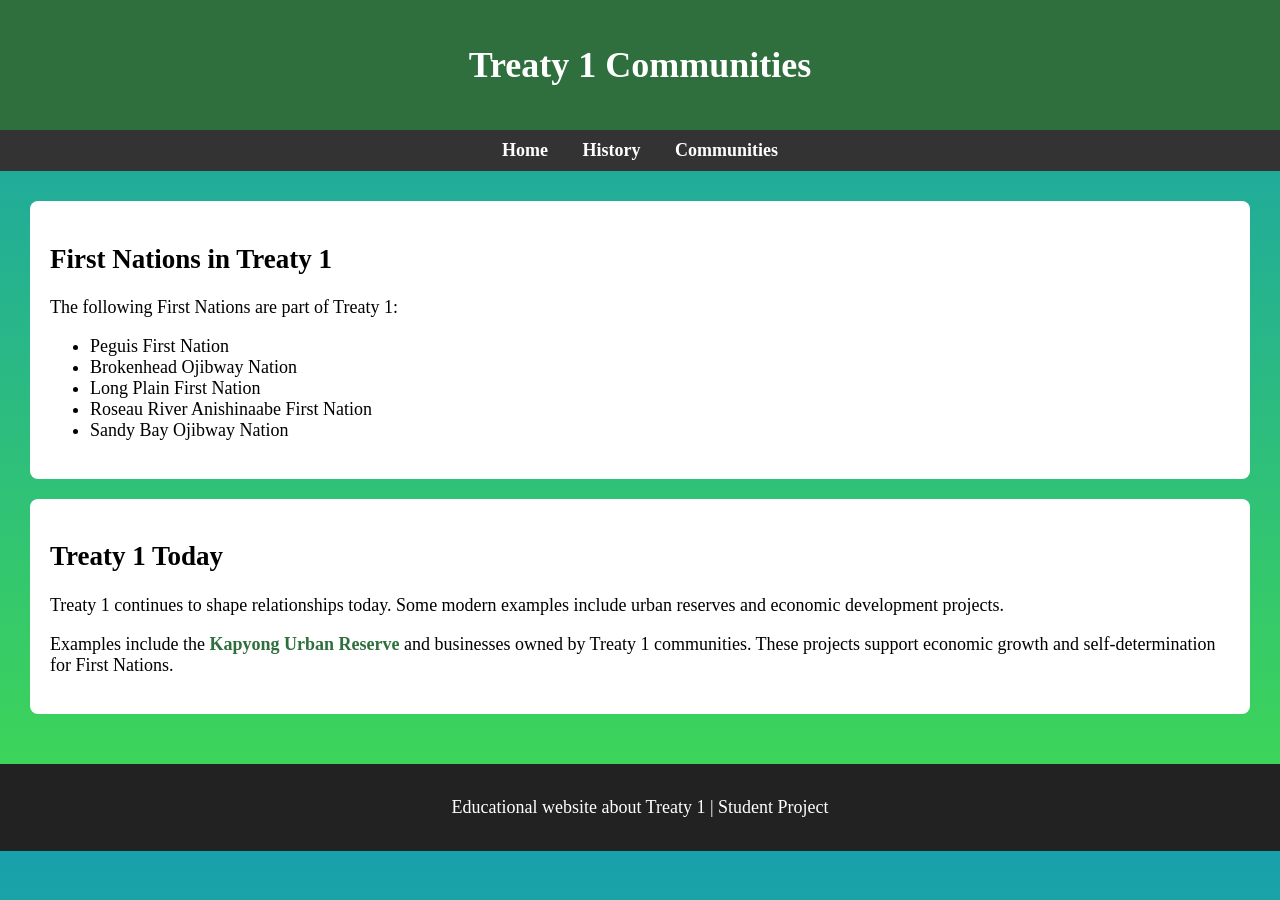
==== communities.html @ 44512adf "initial commit" ====
<!doctype html>
<html lang="en">
  <head>
    <meta charset="UTF-8" />
    <title>Treaty 1 Communities</title>
    <link rel="stylesheet" href="style.css" />
    <style>
      body {
        font-family: "Georgia", serif;
        font-size: 18px;
      }
    </style>
  </head>

  <body>
    <header>
      <h1>Treaty 1 Communities</h1>
    </header>

    <nav>
      <ul>
        <li><a href="index.html">Home</a></li>
        <li><a href="history.html">History</a></li>
        <li><a href="communities.html">Communities</a></li>
      </ul>
    </nav>

    <main>
      <section>
        <div class="content-box">
          <h2>First Nations in Treaty 1</h2>

          <p>The following First Nations are part of Treaty 1:</p>

          <ul>
            <li>Peguis First Nation</li>
            <li>Brokenhead Ojibway Nation</li>
            <li>Long Plain First Nation</li>
            <li>Roseau River Anishinaabe First Nation</li>
            <li>Sandy Bay Ojibway Nation</li>
          </ul>
        </div>

        <div class="content-box">
          <h2>Treaty 1 Today</h2>

          <p>
            Treaty 1 continues to shape relationships today. Some modern
            examples include urban reserves and economic development projects.
          </p>

          <p>
            Examples include the
            <span class="highlight">Kapyong Urban Reserve</span>
            and businesses owned by Treaty 1 communities. These projects support
            economic growth and self-determination for First Nations.
          </p>
        </div>
      </section>
    </main>

    <footer>
      <p>Educational website about Treaty 1 | Student Project</p>
    </footer>
  </body>
</html>
---- style.css ----
body {
  font-family: Arial, sans-serif;
  margin: 0;
  background: linear-gradient(to bottom, rgb(24, 160, 172), rgb(65, 218, 80));
}

header {
  background-color: #2f6f3e;
  color: white;
  text-align: center;
  padding: 20px;
}

nav ul {
  list-style: none;
  margin: 0;
  padding: 10px;
  background: #333;
  text-align: center;
}

nav li {
  display: inline;
  margin: 15px;
}

nav a {
  color: white;
  text-decoration: none;
  font-weight: bold;
}

nav a:hover {
  color: #51e66a;
}

main {
  padding: 30px;
}

.content-box {
  background: rgb(255, 255, 255);
  padding: 20px;
  margin-bottom: 20px;
  border-radius: 8px;
  font-family: "Georgia", serif;
  font-size: 18px;
}

.highlight {
  color: #2f6f3e;
  font-weight: bold;
}

footer {
  background: #222;
  color: white;
  text-align: center;
  padding: 15px;
}
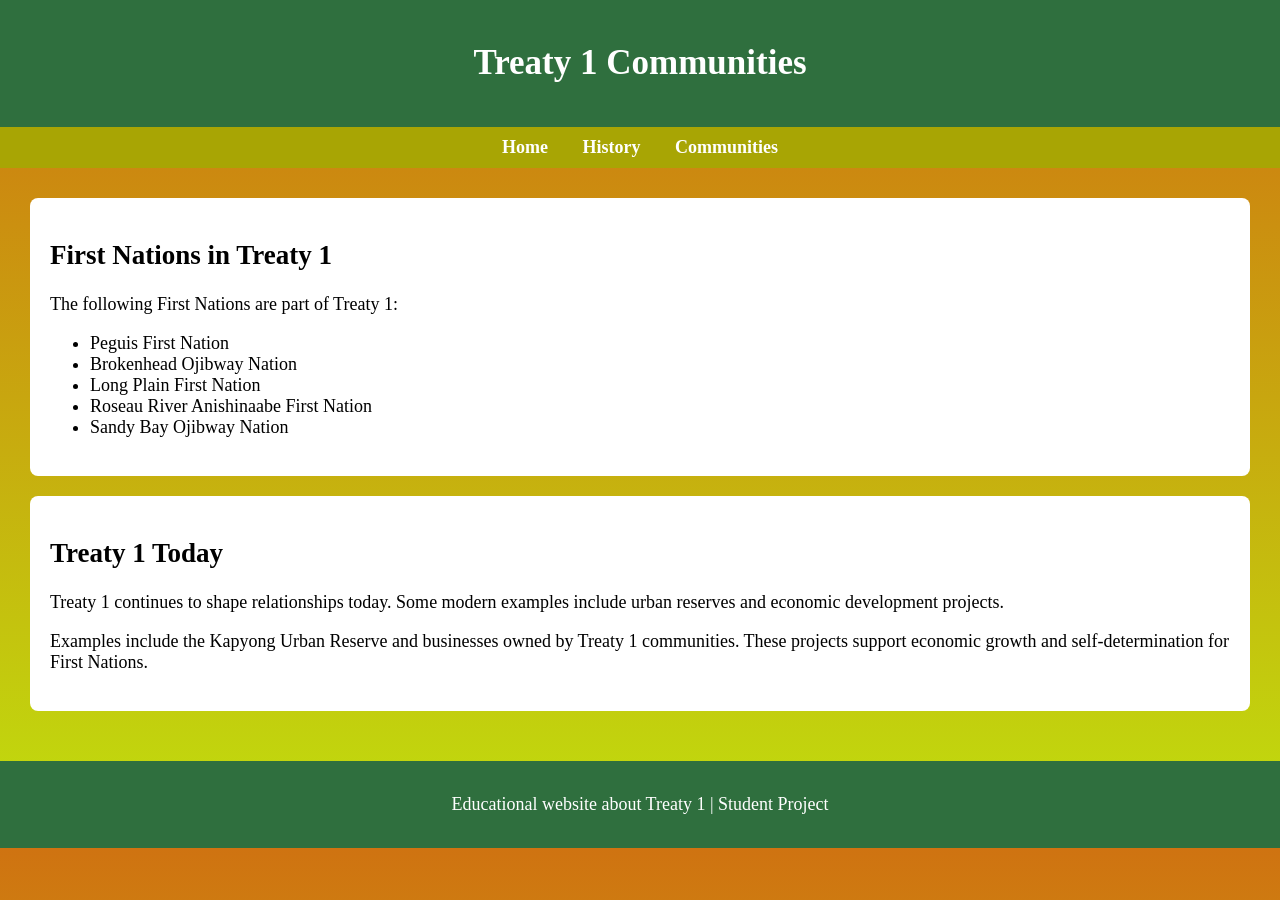
==== commit 963e91bf: "made changes in all webpages" ====
--- a/communities.html
+++ b/communities.html
@@ -1,4 +1,4 @@
-<!doctype html>
+<!DOCTYPE html>
 <html lang="en">
   <head>
     <meta charset="UTF-8" />
--- a/style.css
+++ b/style.css
@@ -1,21 +1,32 @@
+/* The background of the webpage */
 body {
   font-family: Arial, sans-serif;
   margin: 0;
-  background: linear-gradient(to bottom, rgb(24, 160, 172), rgb(65, 218, 80));
+  background: linear-gradient(to bottom, rgb(207, 115, 17), rgb(192, 224, 13));
 }
+
 
 header {
   background-color: #2f6f3e;
   color: white;
   text-align: center;
   padding: 20px;
+  font-family: "Georgia", serif;
+}
+
+header h1 {
+  font-size: 35px;
+}
+
+header h2 {
+  font-size: 18px;
 }
 
 nav ul {
   list-style: none;
   margin: 0;
   padding: 10px;
-  background: #333;
+  background: #a8a504;
   text-align: center;
 }
 
@@ -31,11 +42,21 @@
 }
 
 nav a:hover {
-  color: #51e66a;
+  color: #75cb19;
 }
 
 main {
   padding: 30px;
+}
+
+main, nav {
+  font-family: "Georgia", serif;
+  font-size: 18px;
+}
+
+#hero h3 {
+  font-size: 30px;
+  font-family: Arial, Helvetica, sans-serif;
 }
 
 .content-box {
@@ -47,13 +68,17 @@
   font-size: 18px;
 }
 
-.highlight {
+.content-box h3 {
+  font-size: 24px;
+}
+
+#highlight {
   color: #2f6f3e;
   font-weight: bold;
 }
 
 footer {
-  background: #222;
+  background: #2f6f3e;
   color: white;
   text-align: center;
   padding: 15px;
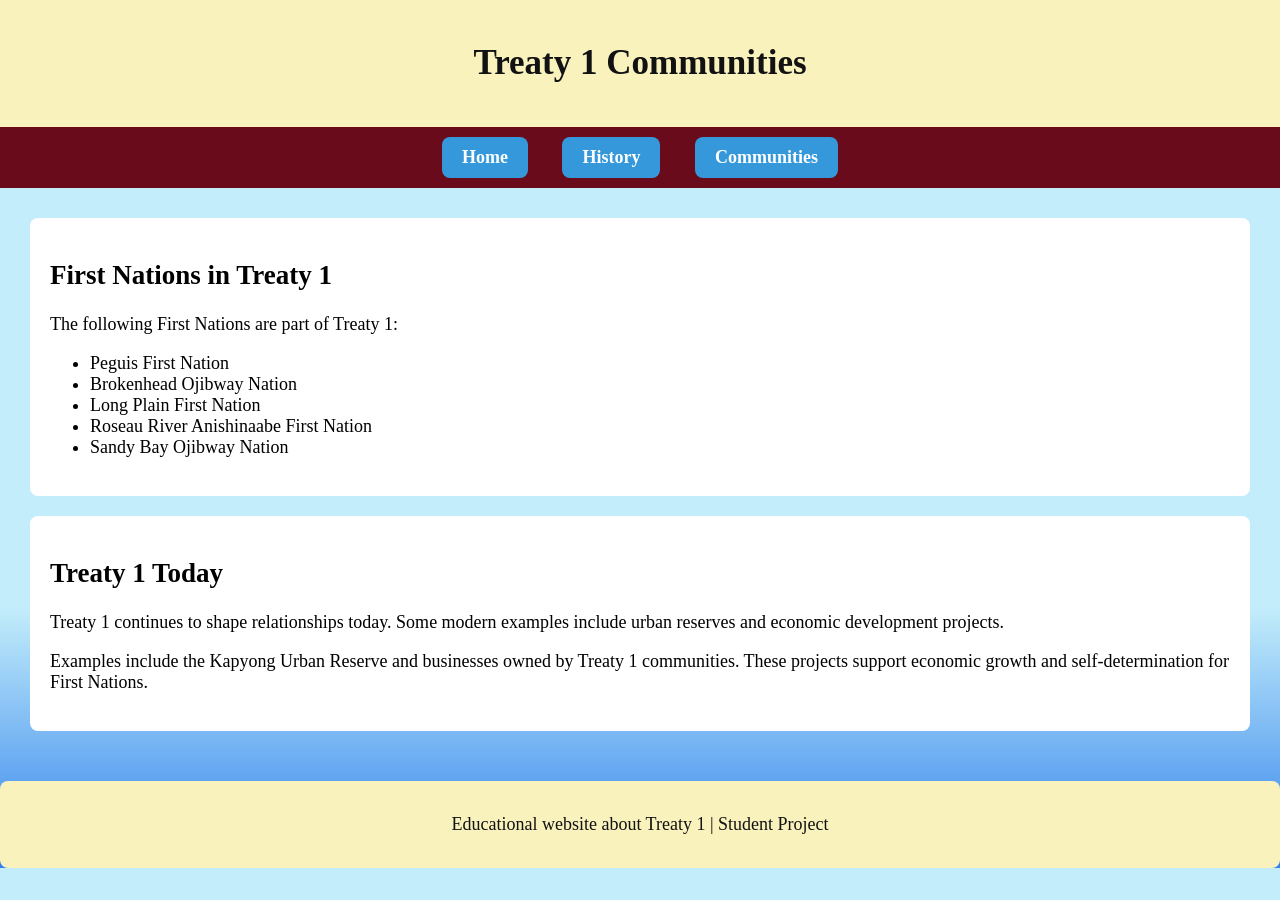
==== commit 9c4c580f: "i added navagation transition and added sevral mutli lines" ====
--- a/communities.html
+++ b/communities.html
@@ -19,9 +19,9 @@
 
     <nav>
       <ul>
-        <li><a href="index.html">Home</a></li>
-        <li><a href="history.html">History</a></li>
-        <li><a href="communities.html">Communities</a></li>
+        <li><a href="index.html" class="navbutton">Home</a></li>
+        <li><a href="history.html" class="navbutton">History</a></li>
+        <li><a href="communities.html" class="navbutton">Communities</a></li>
       </ul>
     </nav>
 
--- a/style.css
+++ b/style.css
@@ -2,13 +2,14 @@
 body {
   font-family: Arial, sans-serif;
   margin: 0;
-  background: linear-gradient(to bottom, rgb(207, 115, 17), rgb(192, 224, 13));
+  background: linear-gradient(to bottom, #c3edfa 70%, #2F80ED 100%);
 }
 
 
 header {
-  background-color: #2f6f3e;
-  color: white;
+  /* background-color: #2f6f3e; */
+  background-color: #f9f2bd;
+  color: #121212;
   text-align: center;
   padding: 20px;
   font-family: "Georgia", serif;
@@ -26,7 +27,7 @@
   list-style: none;
   margin: 0;
   padding: 10px;
-  background: #a8a504;
+  background: #690b1a;
   text-align: center;
 }
 
@@ -36,13 +37,34 @@
 }
 
 nav a {
-  color: white;
+  color: #ededed;
   text-decoration: none;
   font-weight: bold;
 }
 
 nav a:hover {
   color: #75cb19;
+}
+
+.navbutton {
+  /* 1. The Rounded Corners */
+  border-radius: 8px;
+
+  /* 2. Layout & Spacing */
+  display: inline-block;
+  padding: 10px 20px; /* 10px top/bottom, 20px left/right */
+  
+  /* 3. Styling */
+  background-color: #3498db;
+  color: white;
+  transition: all 0.3s ease;
+  border: none;
+}
+
+/* Hover effect */
+.navbutton:hover {
+  background-color: #2980b9;
+  transform: translateY(-6px); /* Slight lift effect */
 }
 
 main {
@@ -52,6 +74,11 @@
 main, nav {
   font-family: "Georgia", serif;
   font-size: 18px;
+}
+
+#hero {
+  text-align: center;
+  margin-bottom: 50px;
 }
 
 #hero h3 {
@@ -78,8 +105,9 @@
 }
 
 footer {
-  background: #2f6f3e;
-  color: white;
+  background: #f9f2bd;
+  color: #121212;
   text-align: center;
   padding: 15px;
+  border-radius: 8px;
 }
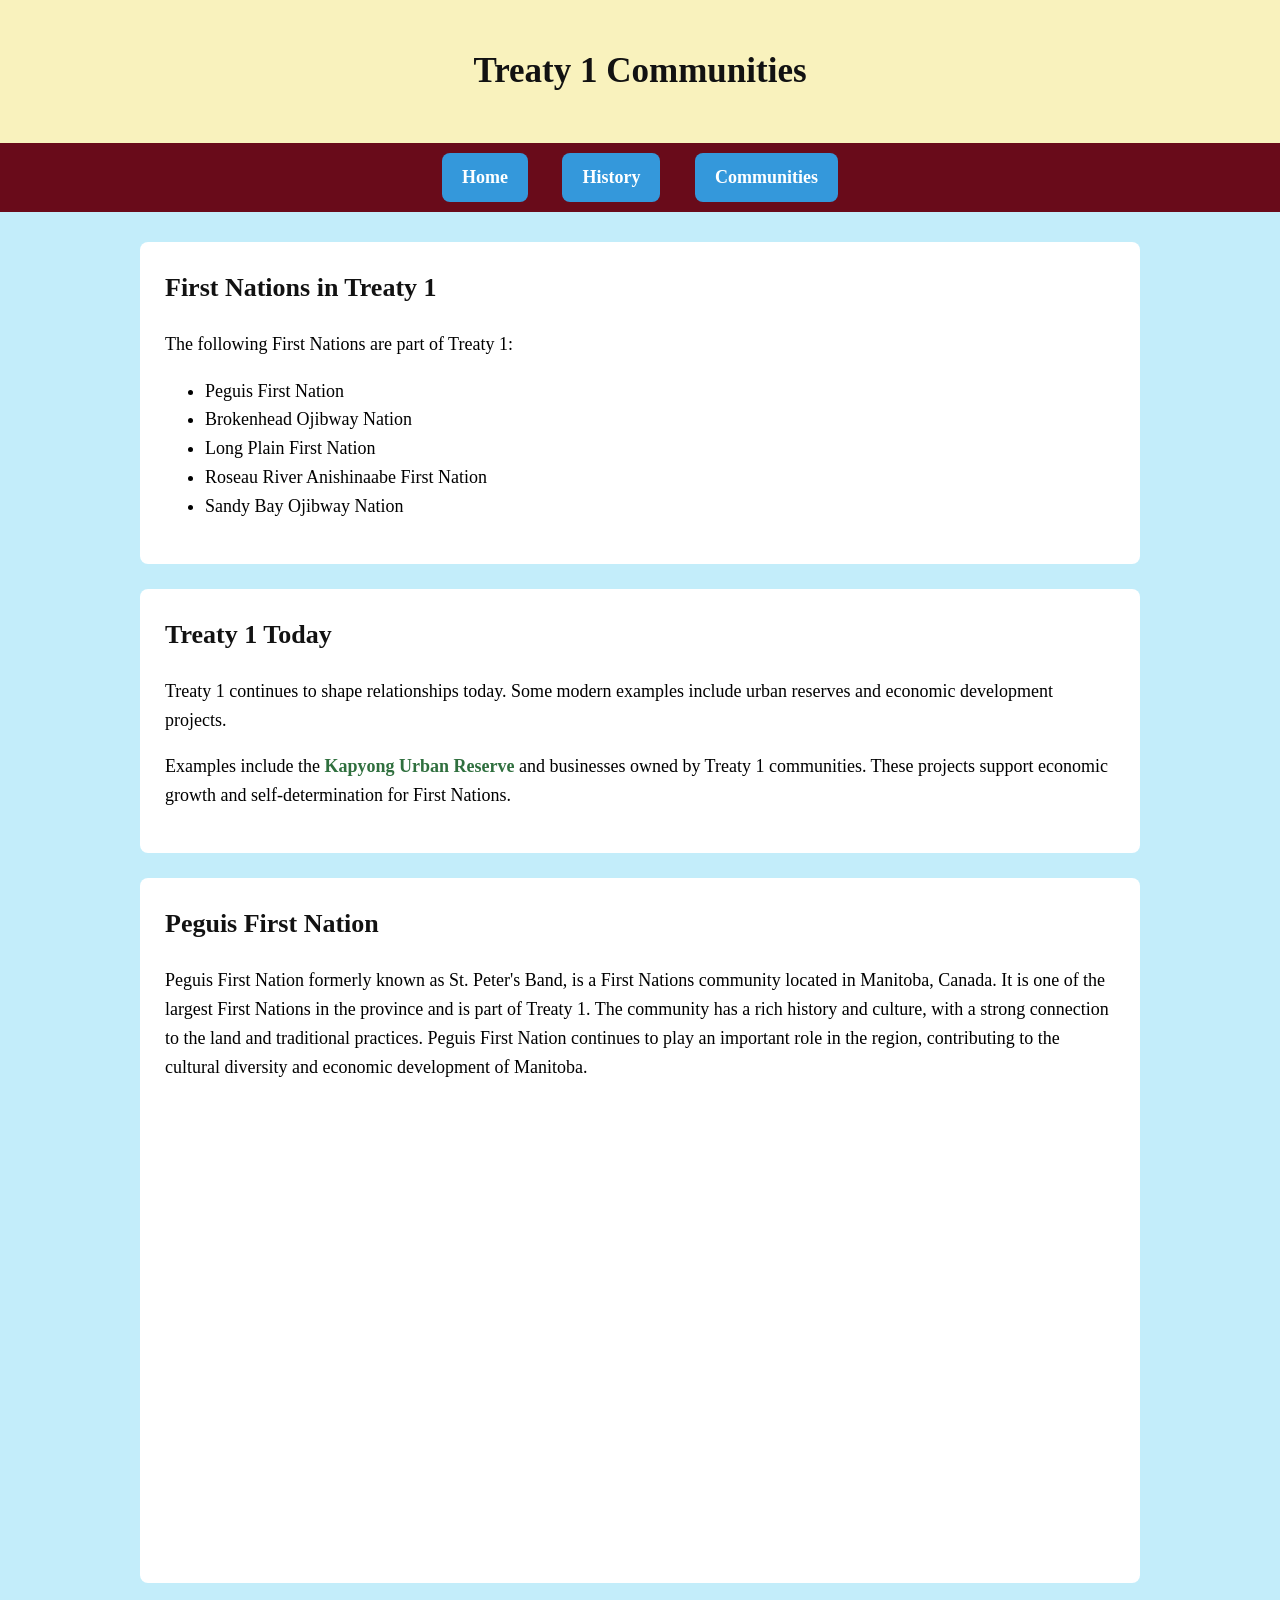
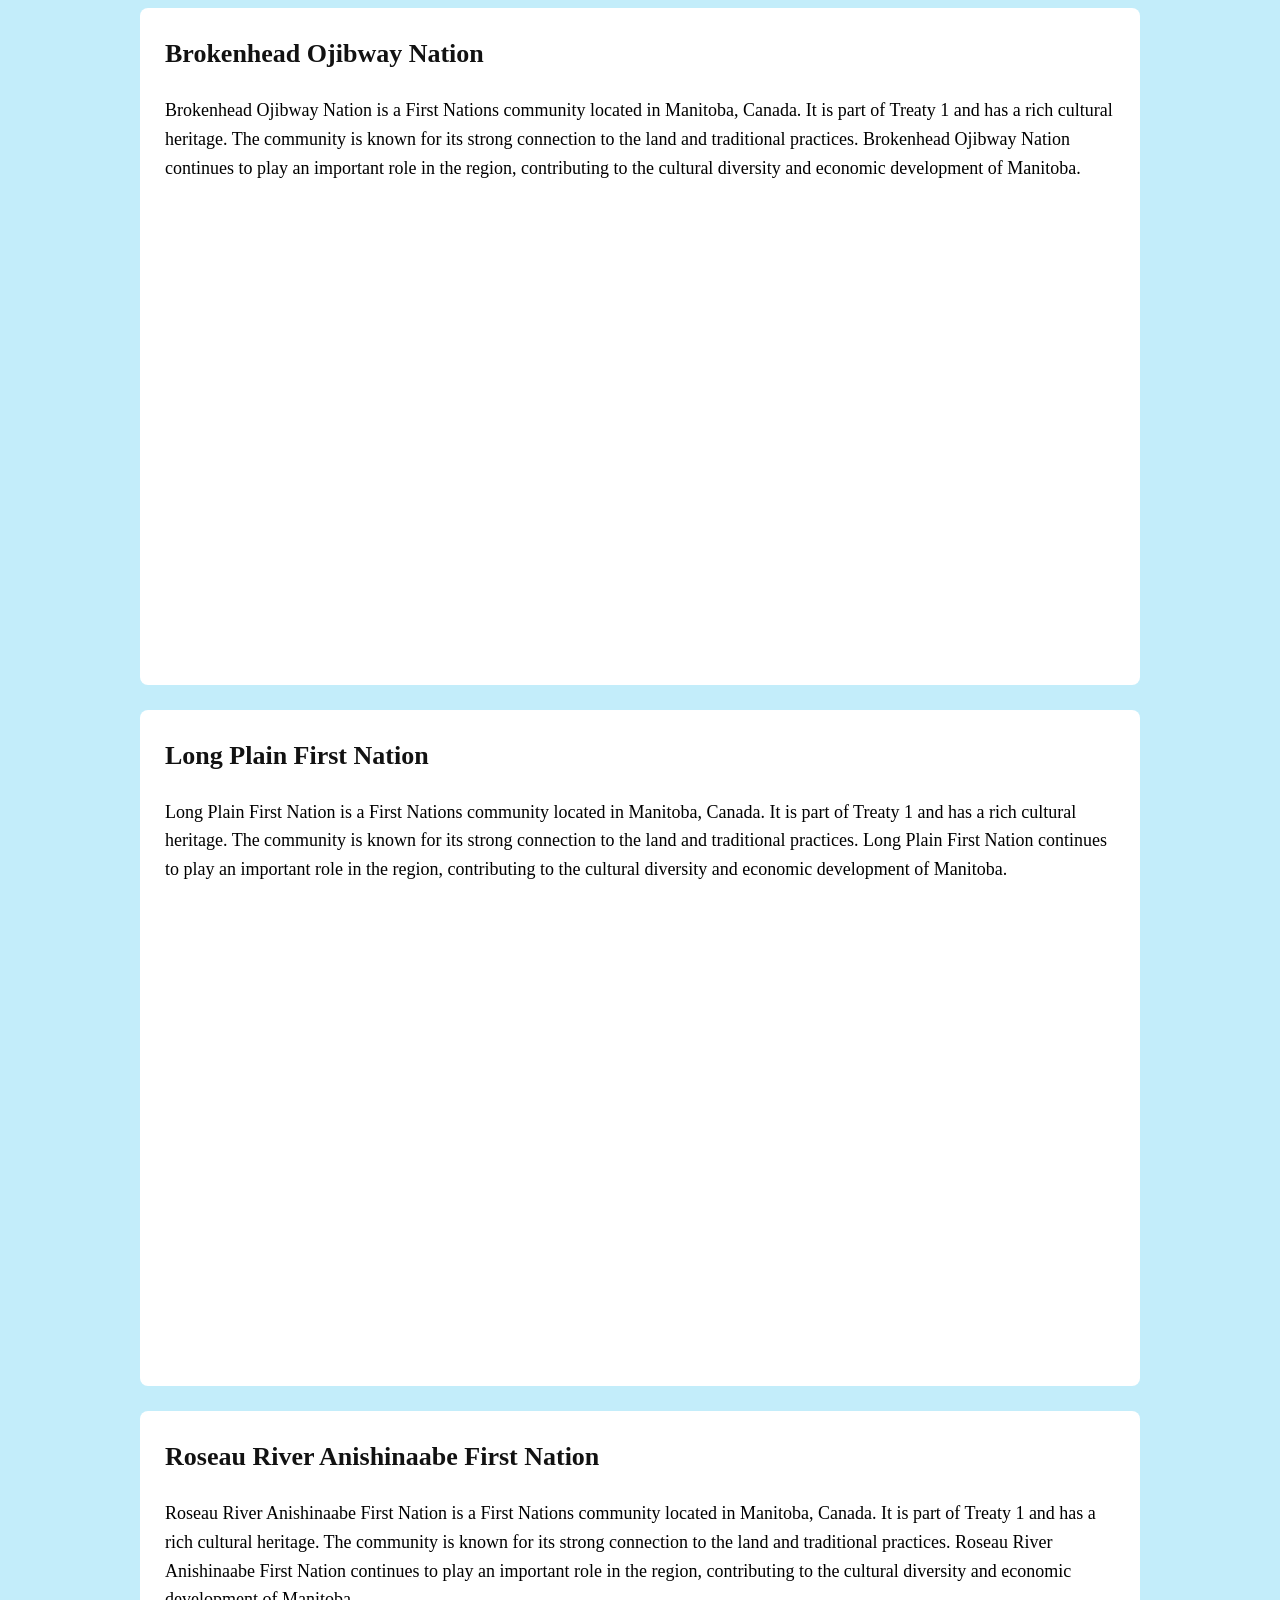
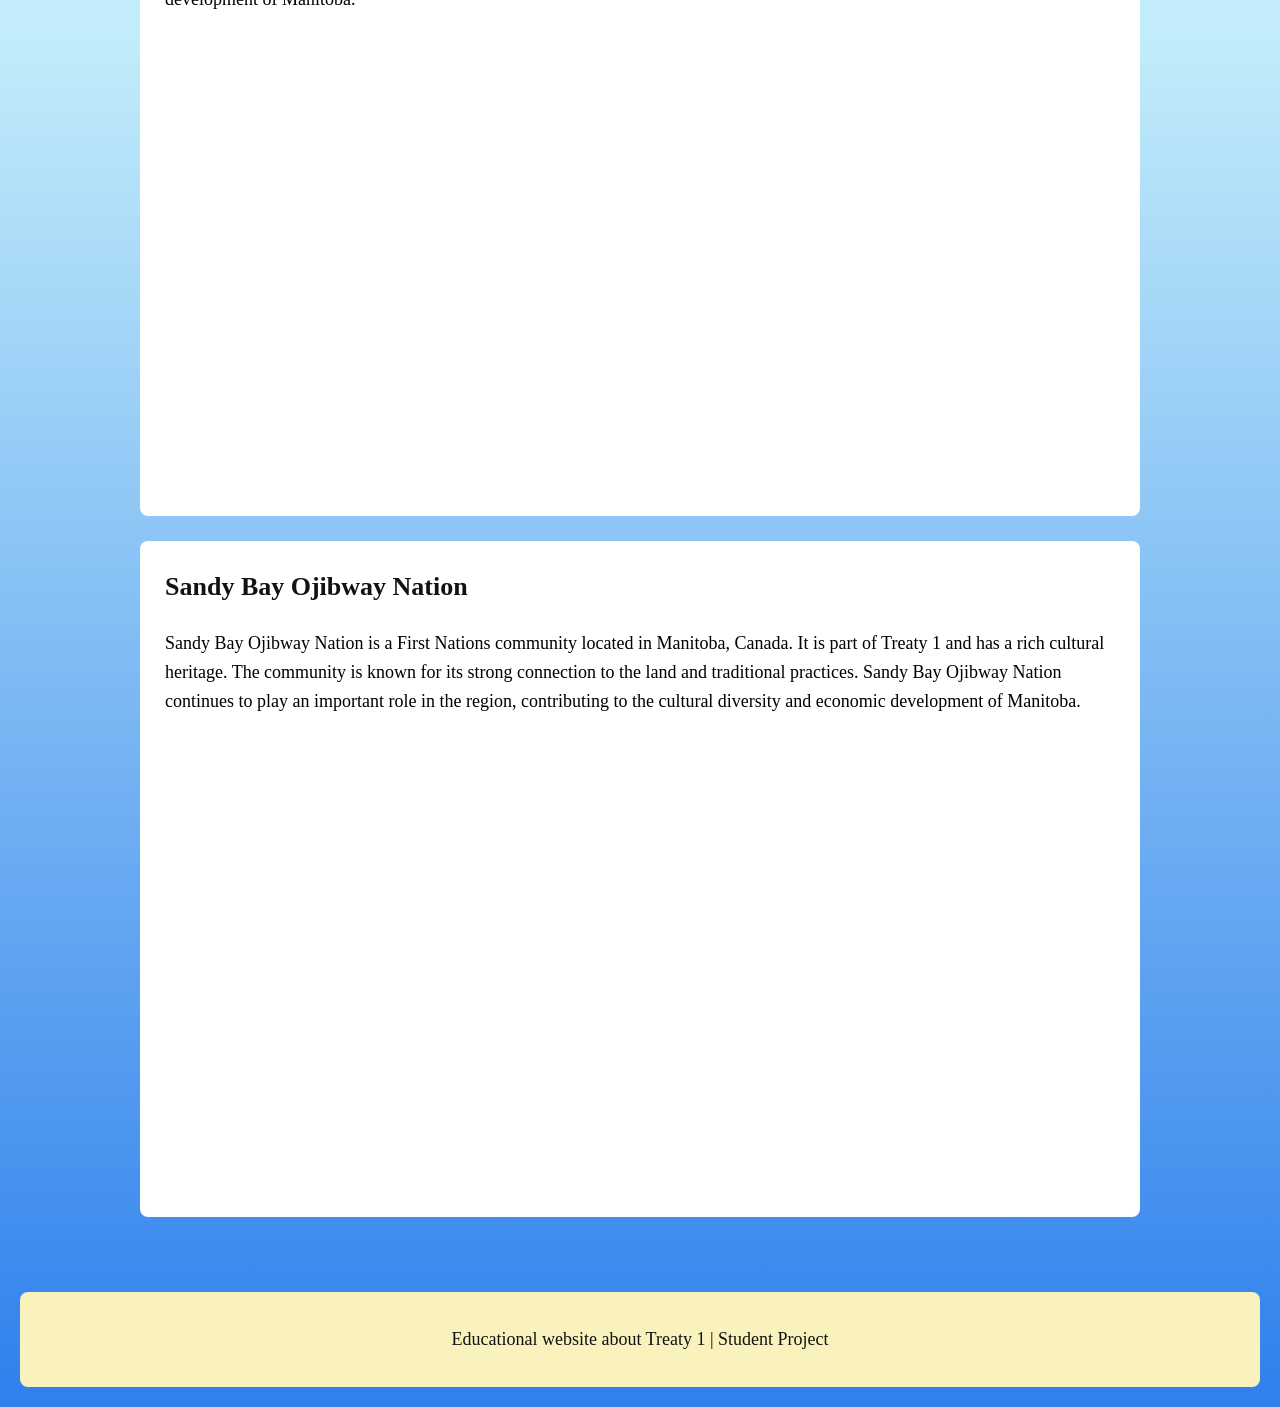
==== commit 450869aa: "made changes" ====
--- a/communities.html
+++ b/communities.html
@@ -1,9 +1,15 @@
-<!DOCTYPE html>
+<!-- Name: Bethel
+    Course: Web Development
+    Teacher: Mr. Hardman
+    School: Pembina Trails Collegiate
+    Date last Modified: May 8, 2026
+    -->
+<!doctype html>
 <html lang="en">
   <head>
     <meta charset="UTF-8" />
     <title>Treaty 1 Communities</title>
-    <link rel="stylesheet" href="style.css" />
+    <link rel="stylesheet" href="stylesheets/style.css" />
     <style>
       body {
         font-family: "Georgia", serif;
@@ -13,11 +19,38 @@
   </head>
 
   <body>
+    <button onclick="topFunction()" id="myBtn" title="Go to top">Top</button>
+    <script>
+      // Get the button
+      let mybutton = document.getElementById("myBtn");
+
+      // When the user scrolls down 20px from the top of the document, show the button
+      window.onscroll = function () {
+        scrollFunction();
+      };
+
+      function scrollFunction() {
+        if (
+          document.body.scrollTop > 20 ||
+          document.documentElement.scrollTop > 20
+        ) {
+          mybutton.style.display = "block";
+        } else {
+          mybutton.style.display = "none";
+        }
+      }
+
+      // When the user clicks on the button, scroll to the top of the document
+      function topFunction() {
+        document.body.scrollTop = 0;
+        document.documentElement.scrollTop = 0;
+      }
+    </script>
     <header>
       <h1>Treaty 1 Communities</h1>
     </header>
 
-    <nav>
+    <nav class="navbar">
       <ul>
         <li><a href="index.html" class="navbutton">Home</a></li>
         <li><a href="history.html" class="navbutton">History</a></li>
@@ -56,6 +89,108 @@
             economic growth and self-determination for First Nations.
           </p>
         </div>
+        <div class="content-box">
+          <h2>Peguis First Nation</h2>
+          <p>
+            Peguis First Nation formerly known as St. Peter's Band, is a First
+            Nations community located in Manitoba, Canada. It is one of the
+            largest First Nations in the province and is part of Treaty 1. The
+            community has a rich history and culture, with a strong connection
+            to the land and traditional practices. Peguis First Nation continues
+            to play an important role in the region, contributing to the
+            cultural diversity and economic development of Manitoba.
+          </p>
+          <iframe
+            src="https://www.google.com/maps/embed?pb=!1m18!1m12!1m3!1d151743.31596649095!2d-97.7672041202484!3d51.30356839417686!2m3!1f0!2f0!3f0!3m2!1i1024!2i768!4f13.1!3m3!1m2!1s0x52ec6dd463053787%3A0xedcb5af9ba1b8dfe!2sPeguis%2C%20MB!5e1!3m2!1sen!2sca!4v1778270182379!5m2!1sen!2sca"
+            width="600"
+            height="450"
+            style="border: 0"
+            allowfullscreen=""
+            loading="lazy"
+            referrerpolicy="no-referrer-when-downgrade"
+          ></iframe>
+        </div>
+        <div class="content-box">
+          <h2>Brokenhead Ojibway Nation</h2>
+          <p>
+            Brokenhead Ojibway Nation is a First Nations community located in
+            Manitoba, Canada. It is part of Treaty 1 and has a rich cultural
+            heritage. The community is known for its strong connection to the
+            land and traditional practices. Brokenhead Ojibway Nation continues
+            to play an important role in the region, contributing to the
+            cultural diversity and economic development of Manitoba.
+          </p>
+          <iframe
+            src="https://www.google.com/maps/embed?pb=!1m18!1m12!1m3!1d23014.023046384475!2d-96.65830244614233!3d50.367031874431184!2m3!1f0!2f0!3f0!3m2!1i1024!2i768!4f13.1!3m3!1m2!1s0x52eae6f49fdb6c85%3A0xbc1ae85b66ccf764!2sBrokenhead%20Ojibway%20Nation%20Community%20Store!5e1!3m2!1sen!2sca!4v1778270351340!5m2!1sen!2sca"
+            width="600"
+            height="450"
+            style="border: 0"
+            allowfullscreen=""
+            loading="lazy"
+            referrerpolicy="no-referrer-when-downgrade"
+          ></iframe>
+        </div>
+        <div class="content-box">
+          <h2>Long Plain First Nation</h2>
+          <p>
+            Long Plain First Nation is a First Nations community located in
+            Manitoba, Canada. It is part of Treaty 1 and has a rich cultural
+            heritage. The community is known for its strong connection to the
+            land and traditional practices. Long Plain First Nation continues to
+            play an important role in the region, contributing to the cultural
+            diversity and economic development of Manitoba.
+          </p>
+          <iframe
+            src="https://www.google.com/maps/embed?pb=!1m18!1m12!1m3!1d78149.51233528653!2d-98.47109968719926!3d49.911962058142976!2m3!1f0!2f0!3f0!3m2!1i1024!2i768!4f13.1!3m3!1m2!1s0x52e9cf4e66111ffd%3A0xaef8a528848c75b2!2sLong%20Plain%20First%20Nation!5e1!3m2!1sen!2sca!4v1778270909652!5m2!1sen!2sca"
+            width="600"
+            height="450"
+            style="border: 0"
+            allowfullscreen=""
+            loading="lazy"
+            referrerpolicy="no-referrer-when-downgrade"
+          ></iframe>
+        </div>
+        <div class="content-box">
+          <h2>Roseau River Anishinaabe First Nation</h2>
+          <p>
+            Roseau River Anishinaabe First Nation is a First Nations community
+            located in Manitoba, Canada. It is part of Treaty 1 and has a rich
+            cultural heritage. The community is known for its strong connection
+            to the land and traditional practices. Roseau River Anishinaabe
+            First Nation continues to play an important role in the region,
+            contributing to the cultural diversity and economic development of
+            Manitoba.
+          </p>
+          <iframe
+            src="https://www.google.com/maps/embed?pb=!1m18!1m12!1m3!1d19856.38041998032!2d-97.27200865850001!3d49.119886467573!2m3!1f0!2f0!3f0!3m2!1i1024!2i768!4f13.1!3m3!1m2!1s0x52c175ff1070208f%3A0xb34ceeeff1984478!2sRoseau%20River%20Anishinabe%20First%20Nation%20Gov&#39;t%20Office!5e1!3m2!1sen!2sca!4v1778271239632!5m2!1sen!2sca"
+            width="600"
+            height="450"
+            style="border: 0"
+            allowfullscreen=""
+            loading="lazy"
+            referrerpolicy="no-referrer-when-downgrade"
+          ></iframe>
+        </div>
+        <div class="content-box">
+          <h2>Sandy Bay Ojibway Nation</h2>
+          <p>
+            Sandy Bay Ojibway Nation is a First Nations community located in
+            Manitoba, Canada. It is part of Treaty 1 and has a rich cultural
+            heritage. The community is known for its strong connection to the
+            land and traditional practices. Sandy Bay Ojibway Nation continues
+            to play an important role in the region, contributing to the
+            cultural diversity and economic development of Manitoba.
+          </p>
+          <iframe
+            src="https://www.google.com/maps/embed?pb=!1m18!1m12!1m3!1d616885.0703494683!2d-99.93438720703126!3d50.550089710534856!2m3!1f0!2f0!3f0!3m2!1i1024!2i768!4f13.1!3m3!1m2!1s0x52e8e2902c1c3963%3A0x5970db2e299bb79a!2sSandy%20Bay%20Ojibway%20First%20Nation!5e1!3m2!1sen!2sca!4v1778271979547!5m2!1sen!2sca"
+            width="600"
+            height="450"
+            style="border: 0"
+            allowfullscreen=""
+            loading="lazy"
+            referrerpolicy="no-referrer-when-downgrade"
+          ></iframe>
+        </div>
       </section>
     </main>
 
--- a/stylesheets/style.css
+++ b/stylesheets/style.css
@@ -0,0 +1,145 @@
+/* ==================================================
+  COLOUR SCHEME JUSTIFICATION
+  Colour Family: Blue, Red, and Yellow/Beige.
+  Justification: I chose these colours to represent the natural elements 
+  of the Treaty 1 land (blue for the Red River and Lake Winnipeg) 
+  and the warmth/history of the negotiation (yellow/beige). 
+  The dark red in the navigation provides a strong contrast to 
+  ensure professional visibility. 
+  ==================================================
+*/
+
+/* The background of the webpage */
+body {
+  font-family: Arial, sans-serif;
+  margin: 0;
+  /* Accessibility: Light theme chosen for readability */
+  background: linear-gradient(to bottom, #c3edfa 70%, #2f80ed 100%);
+  line-height: 1.6; /* Accessibility: Improved spacing for readability  */
+}
+
+header {
+  background-color: #f9f2bd;
+  color: #121212;
+  text-align: center;
+  padding: 20px;
+  font-family: "Georgia", serif;
+}
+
+header h1 {
+  font-size: 35px; /* Typography: Clear hierarchy */
+}
+
+header h2 {
+  font-size: 18px;
+}
+.navbar {
+  position: sticky;
+  top: 0;
+  overflow: hidden;
+}
+
+nav ul {
+  list-style: none;
+  margin: 0;
+  padding: 10px;
+  background: #690b1a; /* Primary color choice */
+  text-align: center;
+}
+
+nav li {
+  display: inline;
+  margin: 15px;
+}
+
+nav a {
+  color: #ededed;
+  text-decoration: none;
+  font-weight: bold;
+}
+
+nav a:hover {
+  color: #75cb19; /* Secondary/Accent color */
+}
+
+.navbutton {
+  border-radius: 8px;
+  display: inline-block;
+  padding: 10px 20px;
+  background-color: #3498db;
+  color: white;
+  transition: all 0.3s ease;
+  border: none;
+}
+
+.navbutton:hover {
+  background-color: #2980b9;
+  transform: translateY(-6px);
+}
+
+main {
+  padding: 30px;
+  /* Accessibility: Centering content for better focus */
+  max-width: 1000px;
+  margin: 0 auto;
+}
+
+main,
+nav {
+  font-family: "Georgia", serif;
+  font-size: 18px; /* Typography: Appropriate font size */
+}
+
+#hero {
+  text-align: center;
+  margin-bottom: 50px;
+}
+
+.highlight {
+  color: #2f6f3e;
+  font-weight: bold;
+}
+
+.content-box {
+  background: rgb(255, 255, 255); /* Neutral colour usage */
+  padding: 25px; /* Spacing for readability */
+  margin-bottom: 25px;
+  border-radius: 8px;
+  font-family: "Georgia", serif;
+}
+
+/* Hierarchy for sub-headings */
+.content-box h2 {
+  font-size: 26px;
+  color: #121212;
+  margin-top: 0;
+}
+
+footer {
+  background: #f9f2bd;
+  color: #121212;
+  text-align: center;
+  padding: 15px;
+  border-radius: 8px;
+  margin: 20px;
+}
+
+#myBtn {
+  display: none;
+  position: fixed;
+  bottom: 20px;
+  right: 30px;
+  z-index: 99;
+  font-size: 18px;
+  border: none;
+  outline: none;
+  background-color: red;
+  color: white;
+  cursor: pointer;
+  padding: 15px;
+  border-radius: 4px;
+}
+
+#myBtn:hover {
+  background-color: #555;
+}
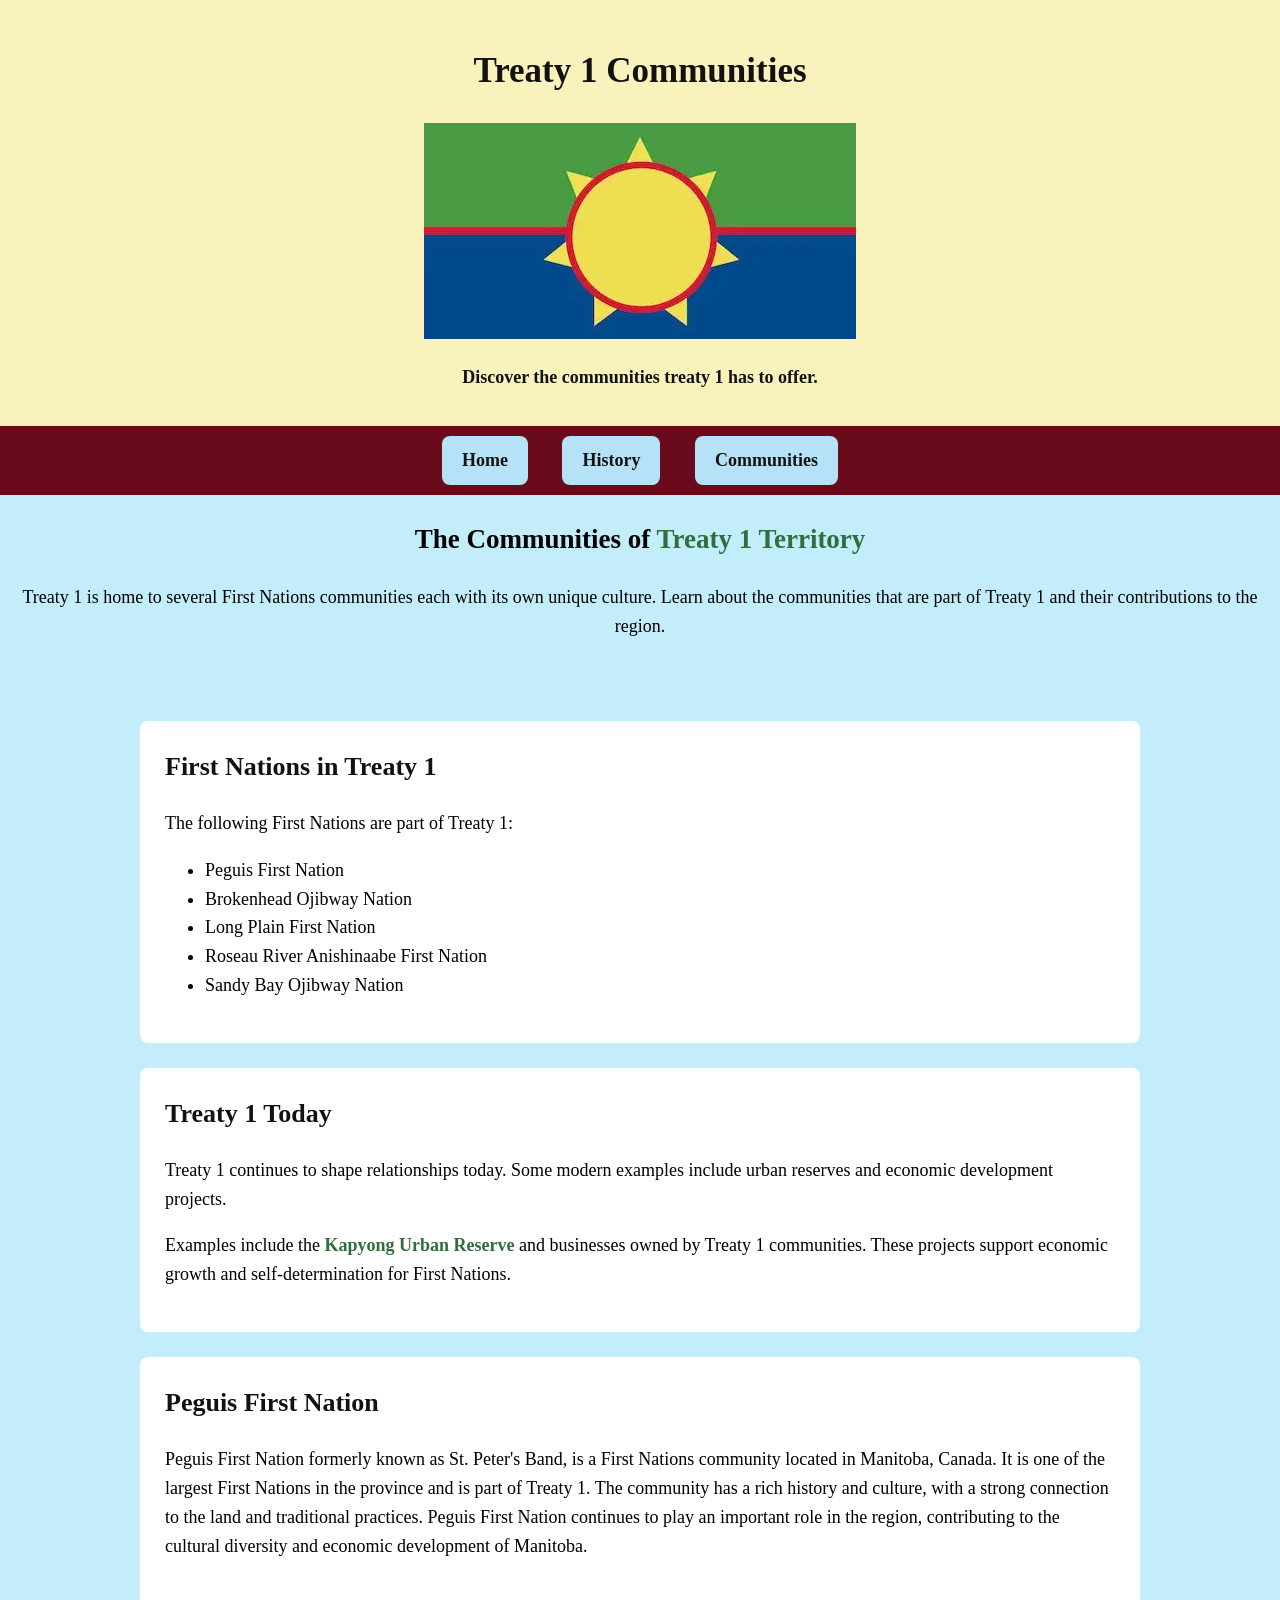
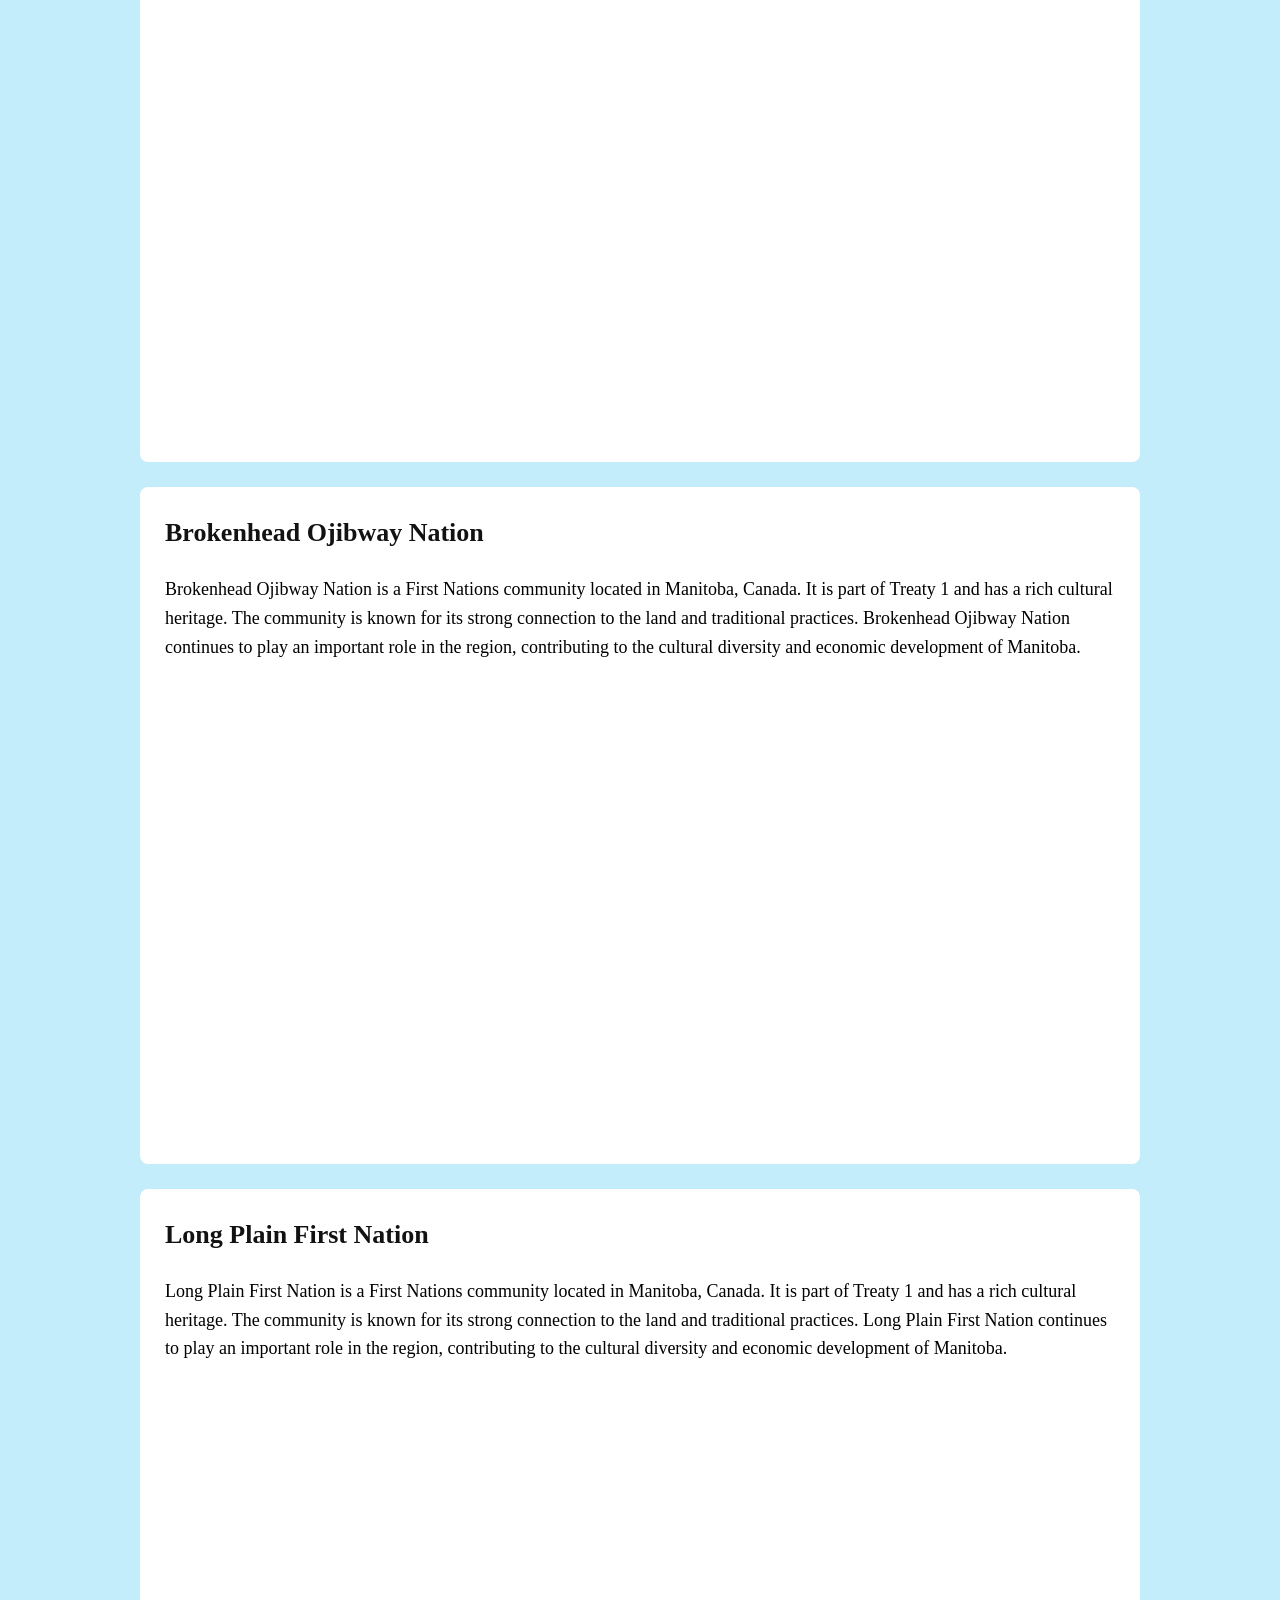
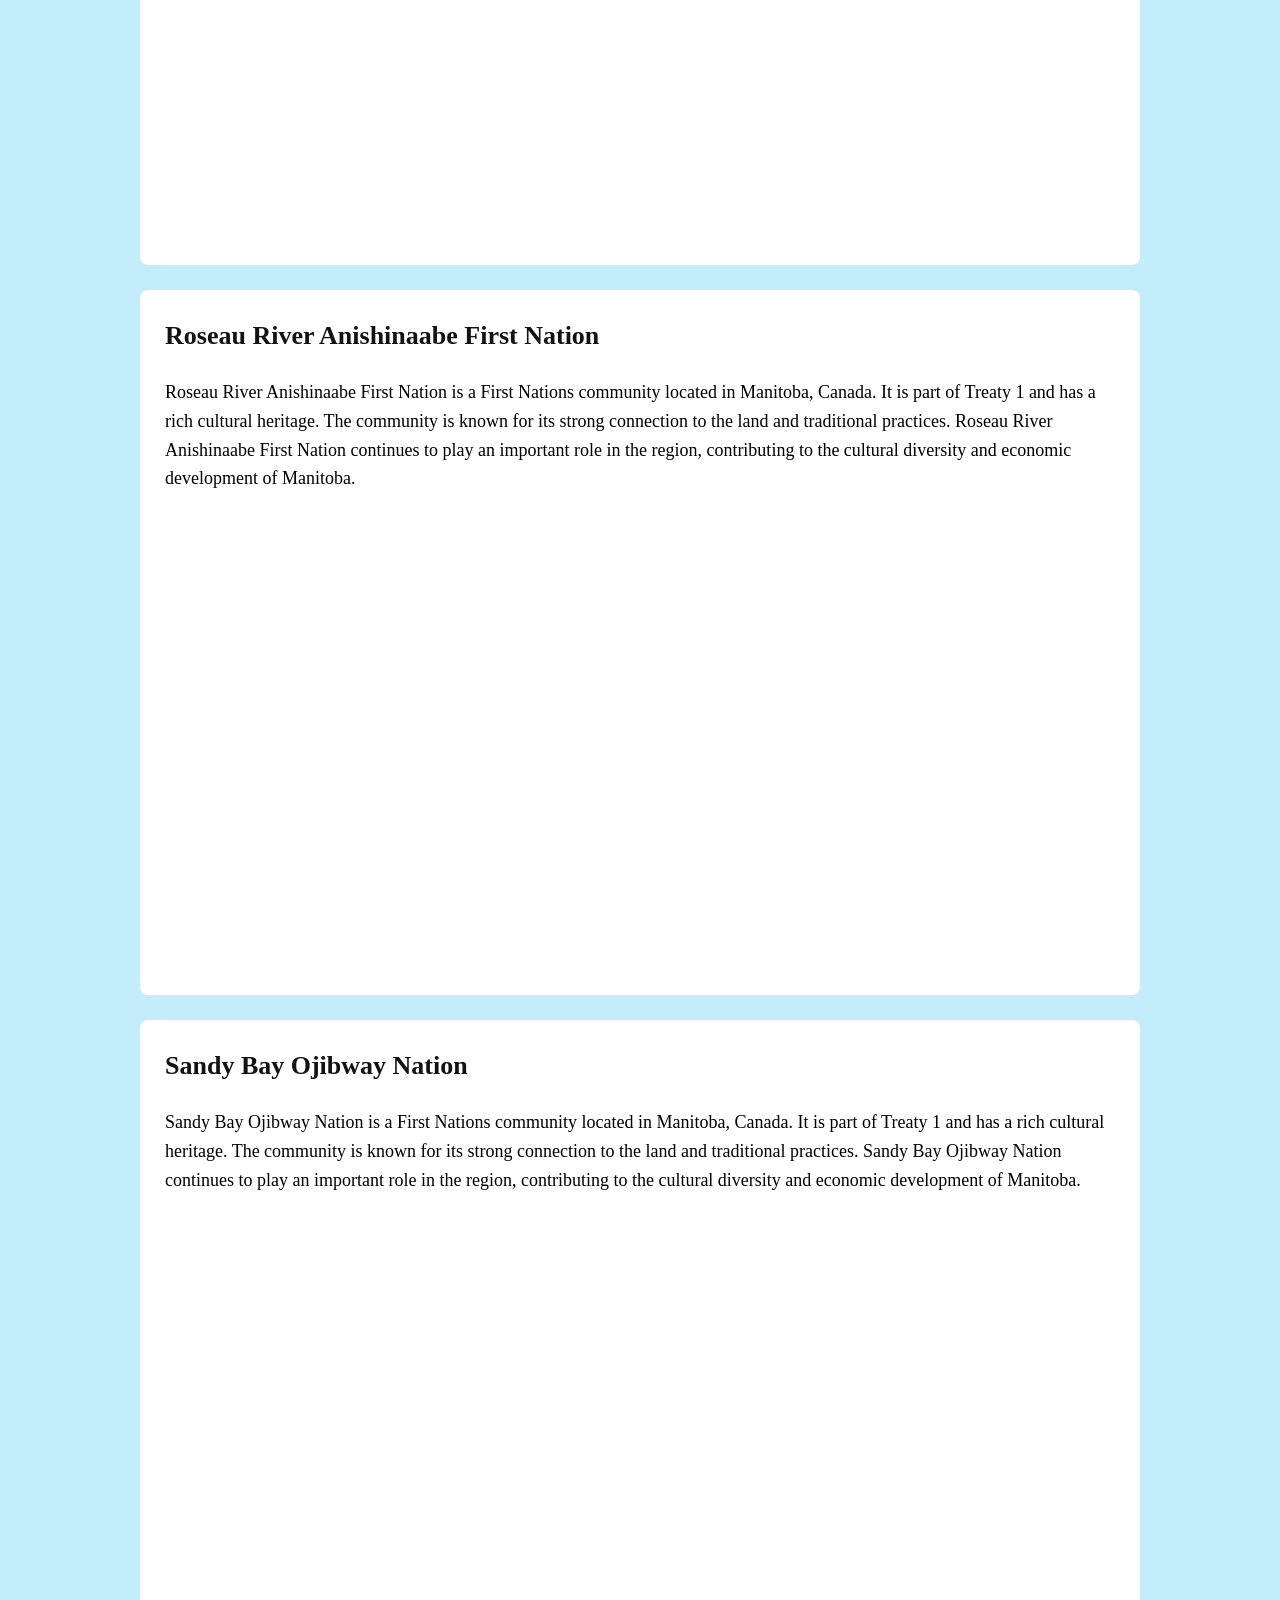
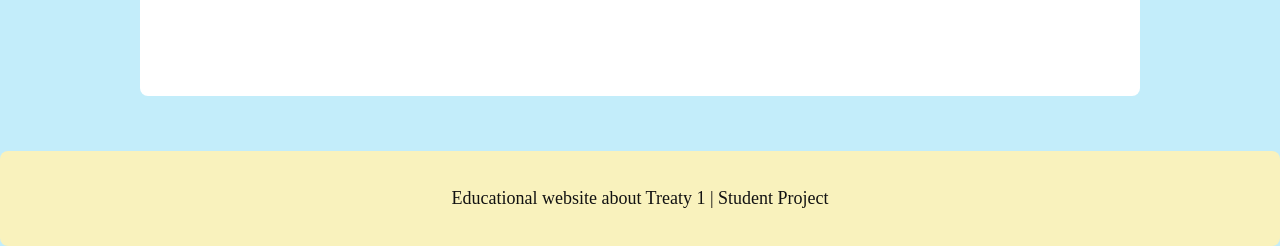
==== commit e75352ec: "changes yo" ====
--- a/communities.html
+++ b/communities.html
@@ -19,37 +19,13 @@
   </head>
 
   <body>
-    <button onclick="topFunction()" id="myBtn" title="Go to top">Top</button>
-    <script>
-      // Get the button
-      let mybutton = document.getElementById("myBtn");
-
-      // When the user scrolls down 20px from the top of the document, show the button
-      window.onscroll = function () {
-        scrollFunction();
-      };
-
-      function scrollFunction() {
-        if (
-          document.body.scrollTop > 20 ||
-          document.documentElement.scrollTop > 20
-        ) {
-          mybutton.style.display = "block";
-        } else {
-          mybutton.style.display = "none";
-        }
-      }
-
-      // When the user clicks on the button, scroll to the top of the document
-      function topFunction() {
-        document.body.scrollTop = 0;
-        document.documentElement.scrollTop = 0;
-      }
-    </script>
+    <!-- This is the header -->
     <header>
       <h1>Treaty 1 Communities</h1>
+      <img src="images/treaty1flag.png" alt="Treaty 1 Flag" />
+      <h2>Discover the communities treaty 1 has to offer.</h2>
     </header>
-
+    <!-- This is the navigation bar -->
     <nav class="navbar">
       <ul>
         <li><a href="index.html" class="navbutton">Home</a></li>
@@ -57,7 +33,17 @@
         <li><a href="communities.html" class="navbutton">Communities</a></li>
       </ul>
     </nav>
-
+    <section id="hero">
+      <h2>
+        The Communities of <span class="highlight">Treaty 1 Territory</span>
+      </h2>
+      <p>
+        Treaty 1 is home to several First Nations communities each with its own
+        unique culture. Learn about the communities that are part of Treaty 1
+        and their contributions to the region.
+      </p>
+    </section>
+    <!-- This is the main content area -->
     <main>
       <section>
         <div class="content-box">
@@ -193,7 +179,7 @@
         </div>
       </section>
     </main>
-
+    <!-- This is the footer -->
     <footer>
       <p>Educational website about Treaty 1 | Student Project</p>
     </footer>
--- a/stylesheets/style.css
+++ b/stylesheets/style.css
@@ -8,16 +8,19 @@
   ensure professional visibility. 
   ==================================================
 */
-
+html {
+  font-size: 62.5%; /* Accessibility: Base font size for better scaling */
+}
 /* The background of the webpage */
 body {
   font-family: Arial, sans-serif;
   margin: 0;
   /* Accessibility: Light theme chosen for readability */
-  background: linear-gradient(to bottom, #c3edfa 70%, #2f80ed 100%);
+  background: #c3edfa;
   line-height: 1.6; /* Accessibility: Improved spacing for readability  */
+  font-size: 1.8rem; /* Typography: Base font size for better readability */
 }
-
+/* The header design of the webpage */
 header {
   background-color: #f9f2bd;
   color: #121212;
@@ -25,20 +28,22 @@
   padding: 20px;
   font-family: "Georgia", serif;
 }
-
+/* Accessibility: Clear typography and spacing in the header. Design of all header h1 tags */
 header h1 {
   font-size: 35px; /* Typography: Clear hierarchy */
 }
 
+/* Design of all header h2 tags */
 header h2 {
   font-size: 18px;
 }
+/* Design for navigation bar and its elements */
 .navbar {
   position: sticky;
   top: 0;
   overflow: hidden;
 }
-
+/* Spacing and colour for the navigation bar */
 nav ul {
   list-style: none;
   margin: 0;
@@ -46,28 +51,29 @@
   background: #690b1a; /* Primary color choice */
   text-align: center;
 }
-
+/* Design for the navigation links */
 nav li {
   display: inline;
   margin: 15px;
 }
-
+/* Colour and typography for the navigation links */
 nav a {
   color: #ededed;
   text-decoration: none;
   font-weight: bold;
 }
-
+/* Hover effect for navigation links */
 nav a:hover {
   color: #75cb19; /* Secondary/Accent color */
 }
 
+/* Design for the navigation buttons */
 .navbutton {
   border-radius: 8px;
   display: inline-block;
   padding: 10px 20px;
-  background-color: #3498db;
-  color: white;
+  background-color: #b6e2f7;
+  color: #121212;
   transition: all 0.3s ease;
   border: none;
 }
@@ -89,7 +95,7 @@
   font-family: "Georgia", serif;
   font-size: 18px; /* Typography: Appropriate font size */
 }
-
+/* Design for the hero section */
 #hero {
   text-align: center;
   margin-bottom: 50px;
@@ -100,6 +106,7 @@
   font-weight: bold;
 }
 
+/* Design for content boxes */
 .content-box {
   background: rgb(255, 255, 255); /* Neutral colour usage */
   padding: 25px; /* Spacing for readability */
@@ -115,31 +122,18 @@
   margin-top: 0;
 }
 
+/* Prefixer */
+input {
+  appearance: none;
+  -moz-appearance: none;
+  -webkit-appearance: none;
+}
+/* Design for the footer */
 footer {
   background: #f9f2bd;
   color: #121212;
   text-align: center;
   padding: 15px;
   border-radius: 8px;
-  margin: 20px;
+  margin: 0;
 }
-
-#myBtn {
-  display: none;
-  position: fixed;
-  bottom: 20px;
-  right: 30px;
-  z-index: 99;
-  font-size: 18px;
-  border: none;
-  outline: none;
-  background-color: red;
-  color: white;
-  cursor: pointer;
-  padding: 15px;
-  border-radius: 4px;
-}
-
-#myBtn:hover {
-  background-color: #555;
-}
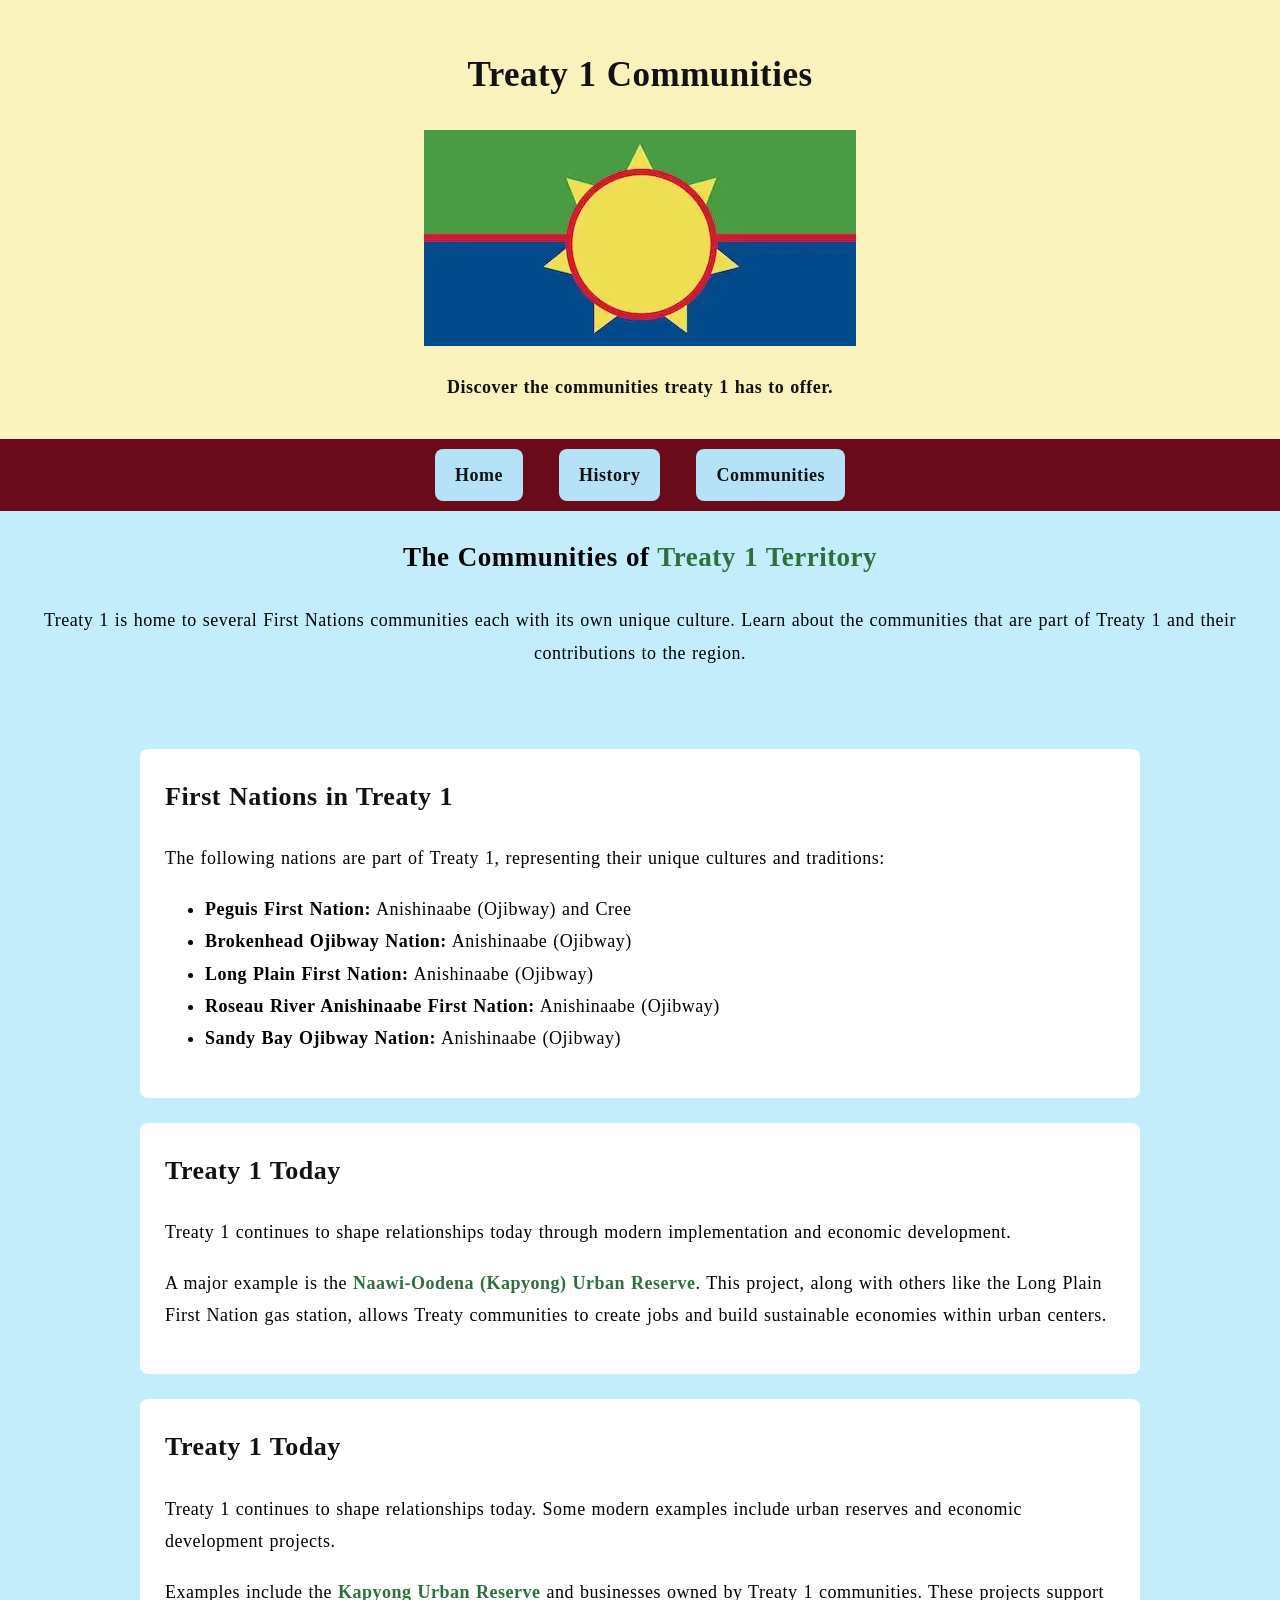
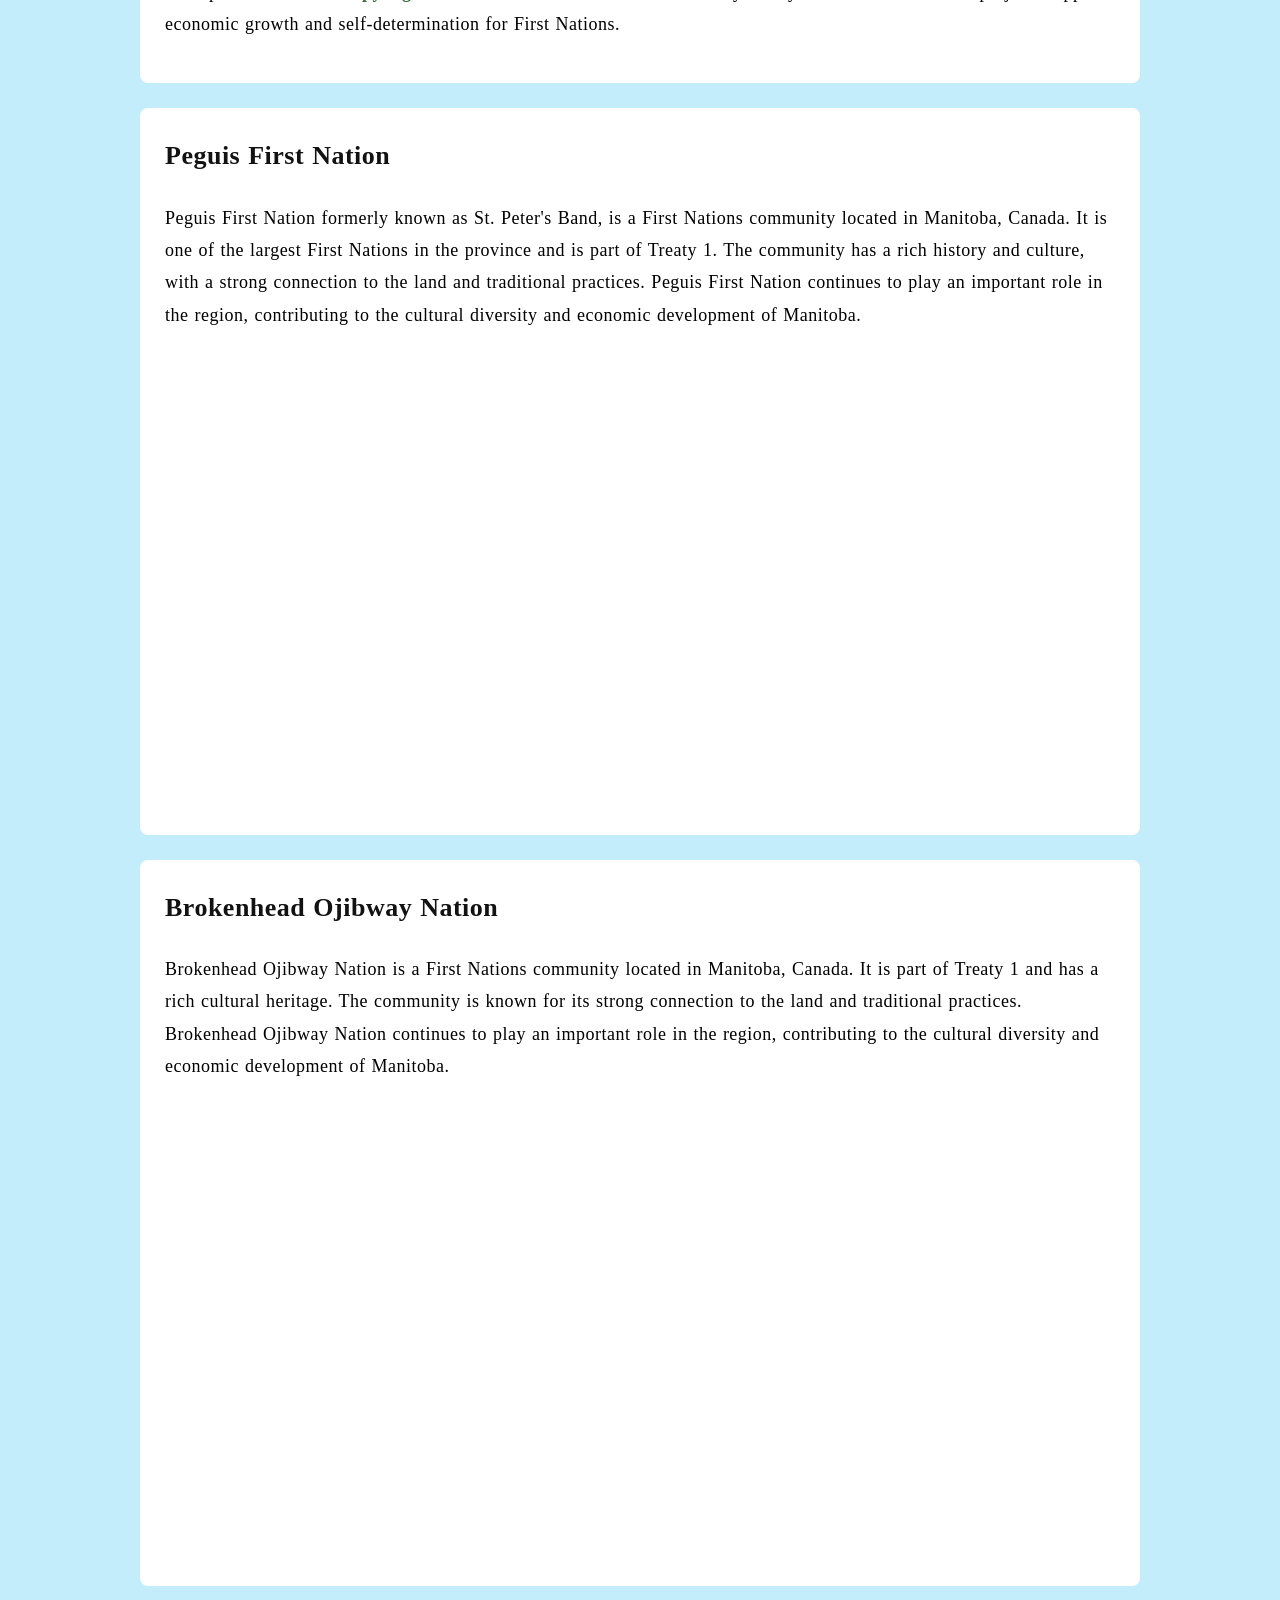
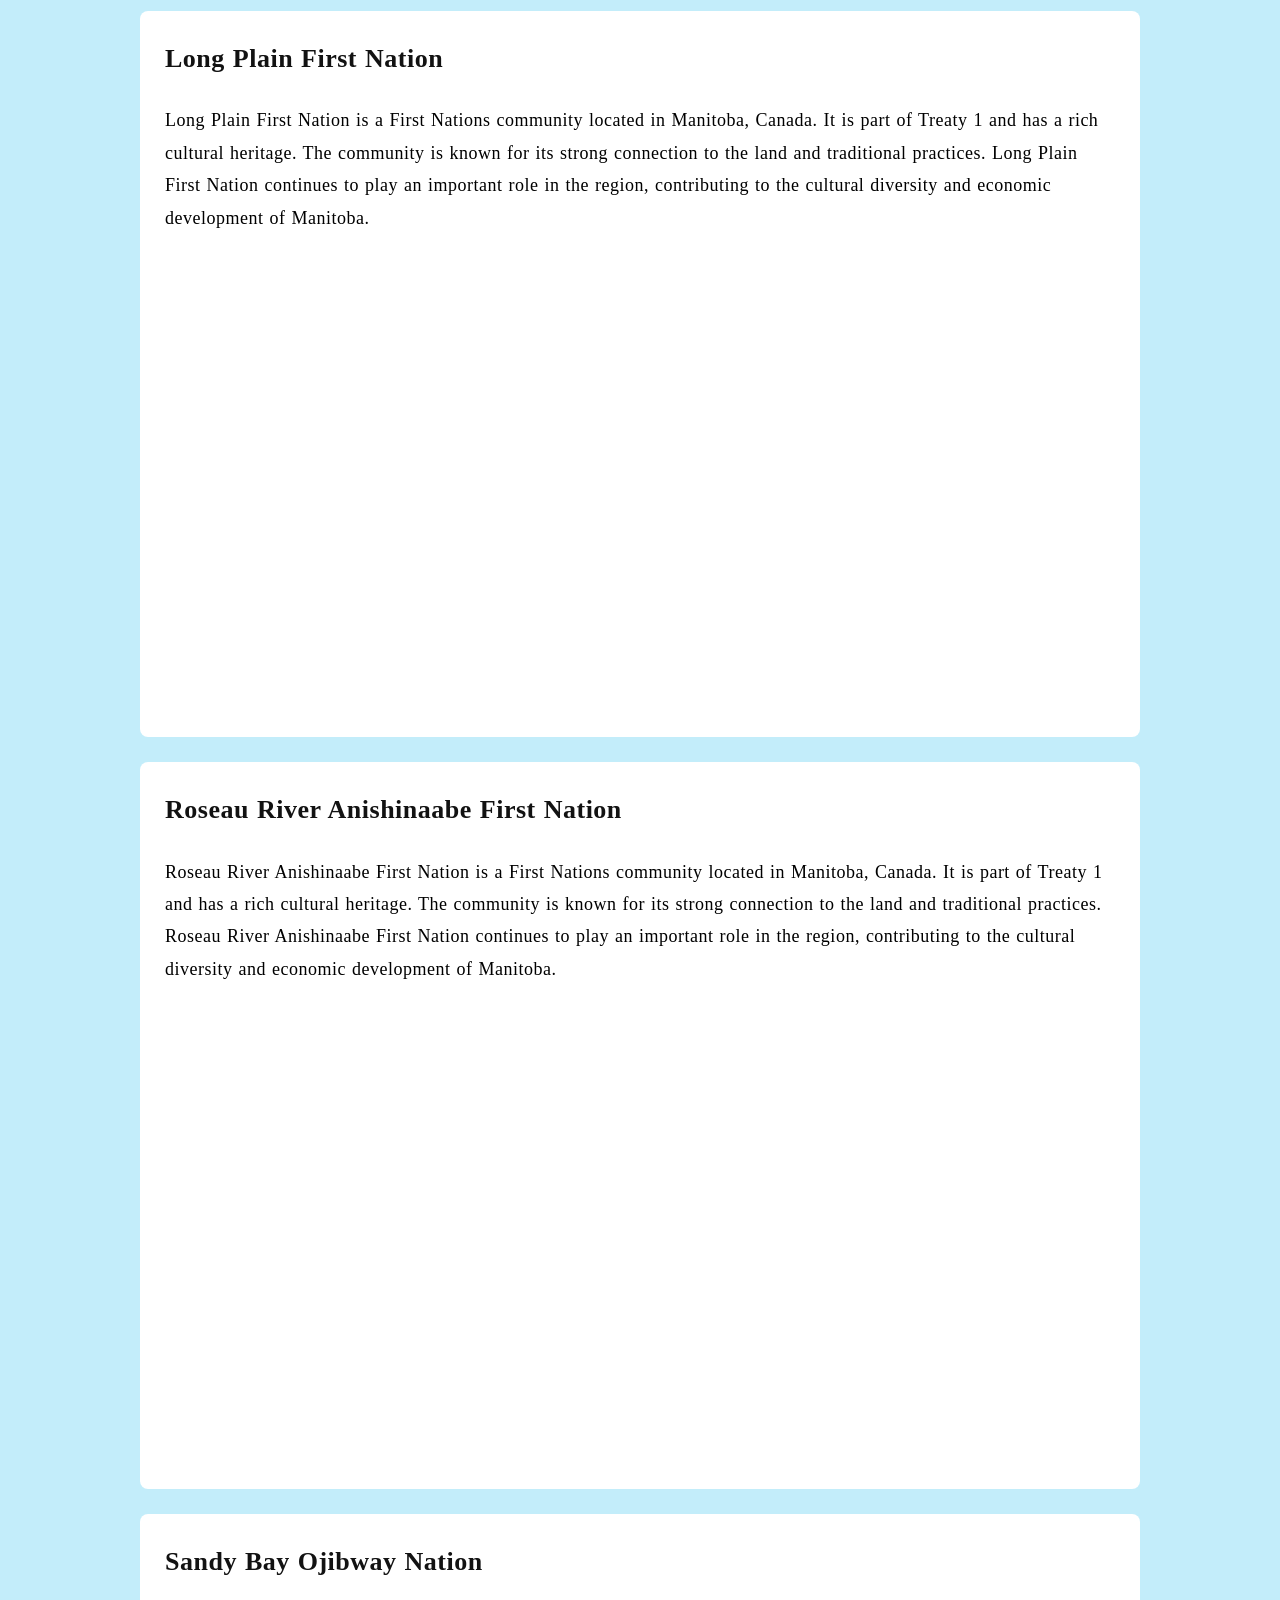
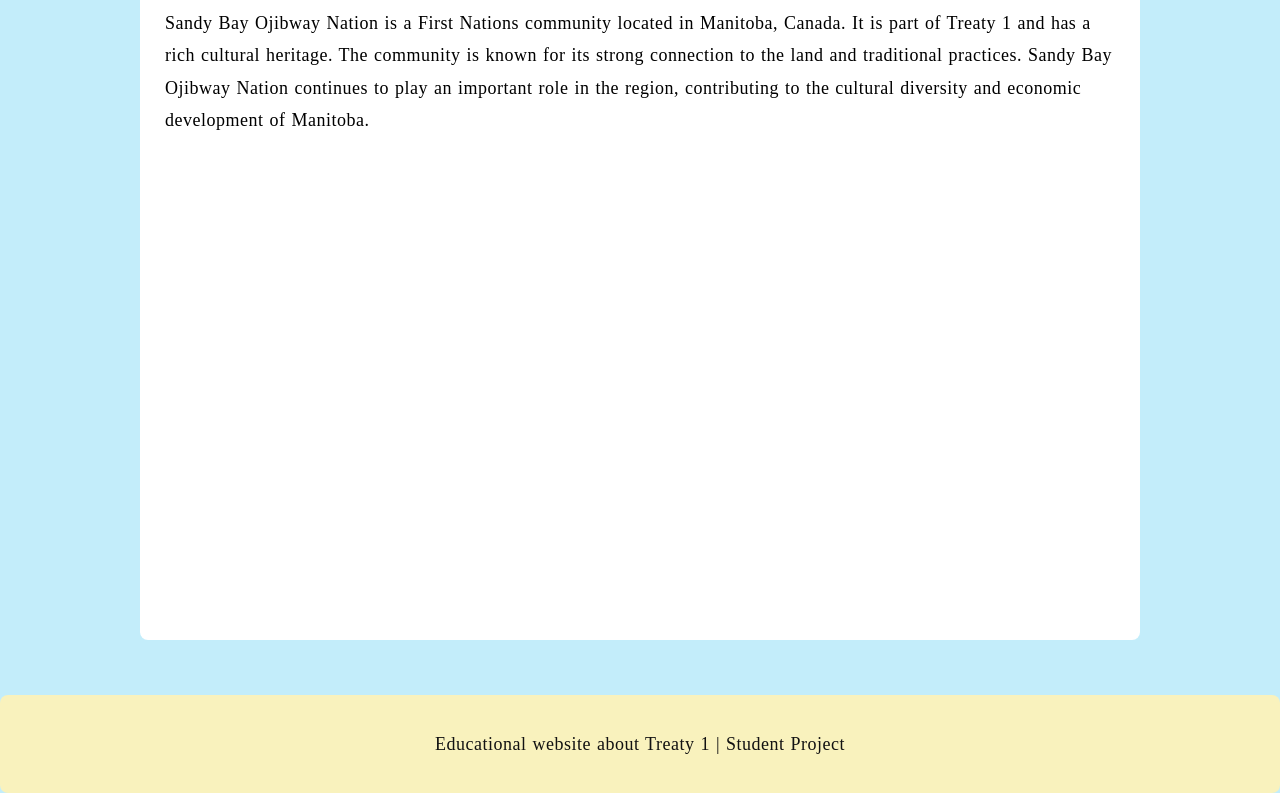
==== commit 420de625: "done" ====
--- a/communities.html
+++ b/communities.html
@@ -46,19 +46,29 @@
     <!-- This is the main content area -->
     <main>
       <section>
-        <div class="content-box">
-          <h2>First Nations in Treaty 1</h2>
+  <div class="content-box">
+  <h2>First Nations in Treaty 1</h2>
+  <p>The following nations are part of Treaty 1, representing their unique cultures and traditions:</p>
+  <ul>
+    <li><strong>Peguis First Nation:</strong> Anishinaabe (Ojibway) and Cree</li>
+    <li><strong>Brokenhead Ojibway Nation:</strong> Anishinaabe (Ojibway)</li>
+    <li><strong>Long Plain First Nation:</strong> Anishinaabe (Ojibway)</li>
+    <li><strong>Roseau River Anishinaabe First Nation:</strong> Anishinaabe (Ojibway)</li>
+    <li><strong>Sandy Bay Ojibway Nation:</strong> Anishinaabe (Ojibway)</li>
+  </ul>
+</div>
 
-          <p>The following First Nations are part of Treaty 1:</p>
-
-          <ul>
-            <li>Peguis First Nation</li>
-            <li>Brokenhead Ojibway Nation</li>
-            <li>Long Plain First Nation</li>
-            <li>Roseau River Anishinaabe First Nation</li>
-            <li>Sandy Bay Ojibway Nation</li>
-          </ul>
-        </div>
+<div class="content-box">
+  <h2>Treaty 1 Today</h2>
+  <p>
+    Treaty 1 continues to shape relationships today through modern implementation and economic development.
+  </p>
+  <p>
+    A major example is the <span class="highlight">Naawi-Oodena (Kapyong) Urban Reserve</span>.
+    This project, along with others like the Long Plain First Nation gas station, allows Treaty communities 
+    to create jobs and build sustainable economies within urban centers.
+  </p>
+</div>
 
         <div class="content-box">
           <h2>Treaty 1 Today</h2>
--- a/stylesheets/style.css
+++ b/stylesheets/style.css
@@ -19,6 +19,9 @@
   background: #c3edfa;
   line-height: 1.6; /* Accessibility: Improved spacing for readability  */
   font-size: 1.8rem; /* Typography: Base font size for better readability */
+  line-height: 1.8;
+  letter-spacing: 0.5px; 
+  word-spacing: 1px;
 }
 /* The header design of the webpage */
 header {
@@ -65,6 +68,7 @@
 /* Hover effect for navigation links */
 nav a:hover {
   color: #75cb19; /* Secondary/Accent color */
+  text-decoration: underline;
 }
 
 /* Design for the navigation buttons */
@@ -76,6 +80,7 @@
   color: #121212;
   transition: all 0.3s ease;
   border: none;
+  transition: all 0.3s ease;
 }
 
 .navbutton:hover {
@@ -115,6 +120,12 @@
   font-family: "Georgia", serif;
 }
 
+/* Hover effect for content boxes */
+.content-box:hover {
+  box-shadow: 0 4px 8px rgba(0, 0, 0, 0.2);
+  filter: brightness(1.05);
+  cursor: pointer;
+}
 /* Hierarchy for sub-headings */
 .content-box h2 {
   font-size: 26px;
